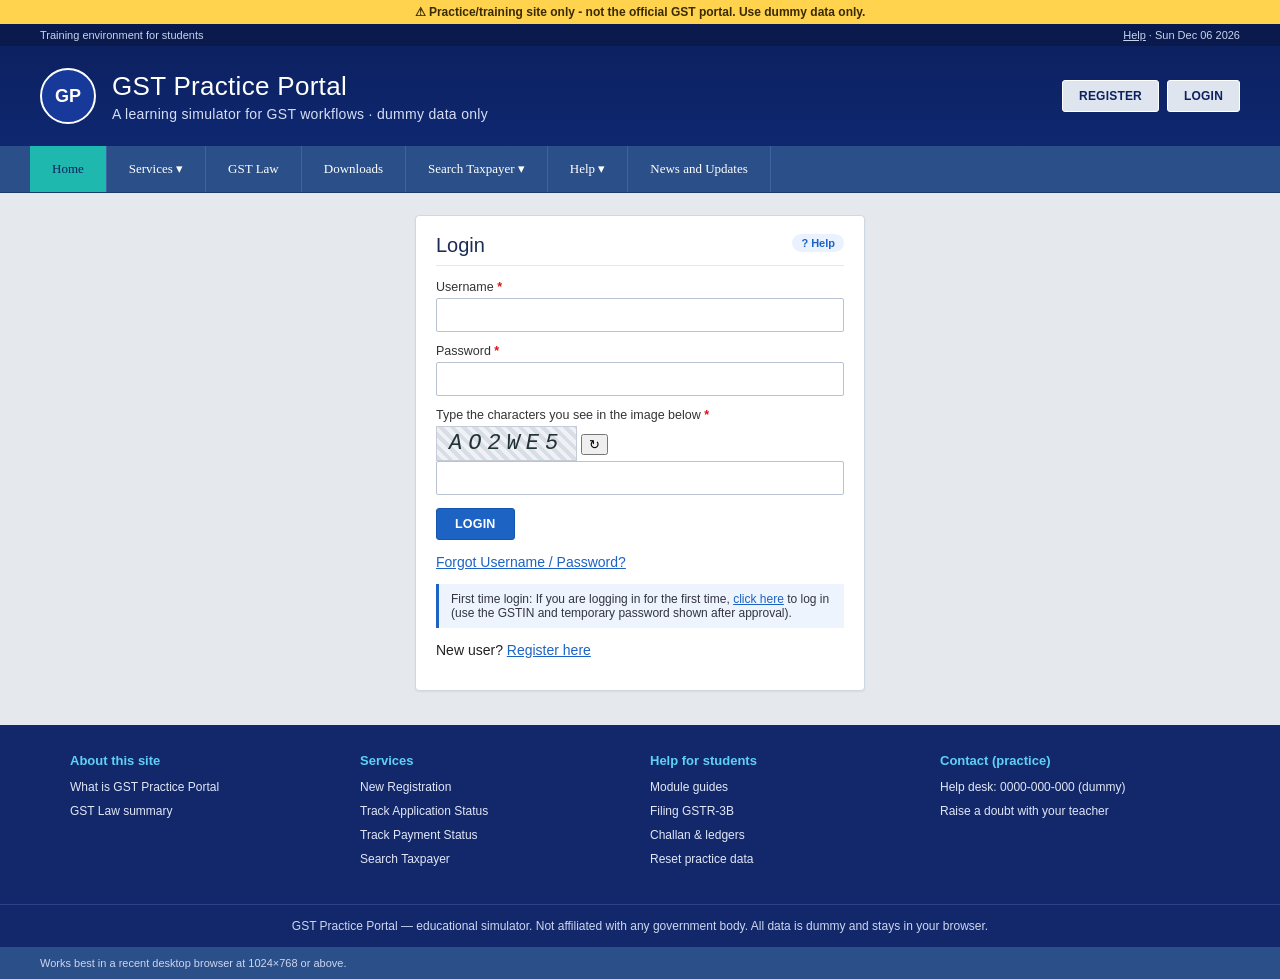
==== dashboard.html @ 6a78efd9 "Phase 4: sample taxpayer dataset, 2B cut-off, e-invoice 30-day, EWB PIN distance, CEWB, state thresh" ====
<!DOCTYPE html><html><head><meta charset="utf-8"><meta name="viewport" content="width=device-width,initial-scale=1"><title>Dashboard - GST Practice Portal</title><link rel="stylesheet" href="style.css"></head><body>
<div class="wrap"><div class="welcome"><b>Welcome <span id="nm"></span></b> · GSTIN <b id="gs"></b> · <span id="ttype"></span><span style="float:right">Cash balance as on date: <b id="cbal"></b></span></div>
<div class="side"><aside id="menu"></aside><main id="main"></main></div></div>
<script src="common.js"></script><script src="sample.js"></script><script src="dashboard.js"></script><script src="modules.js"></script><script src="modules2.js"></script></body></html>
---- style.css ----
/* GST Practice Portal - original stylesheet */
:root{--navy:#0c2160;--navy2:#0a1a4d;--bar:#2b4f88;--teal:#1fb8ae;--blue:#1d63c4;--bg:#e5e9ee;--line:#cfd7e2}
*{box-sizing:border-box}html{font-size:14px}body{margin:0;font-family:Verdana,Tahoma,Arial,sans-serif;background:var(--bg);color:#222}
a{color:var(--blue)}h1,h2,h3,h4{font-weight:normal}
.banner{background:#ffd34d;color:#3a2a00;text-align:center;padding:5px;font-weight:bold;font-size:12px}
.topstrip{background:var(--navy2);color:#c8d3f0;font-size:11px;padding:5px 40px;display:flex;justify-content:space-between}.topstrip a{color:#c8d3f0}
header{background:linear-gradient(180deg,var(--navy),#0e2770);color:#fff;height:100px;padding:0 40px;display:flex;justify-content:space-between;align-items:center}
header .logo{display:flex;align-items:center;gap:16px}header .logo i{width:56px;height:56px;border-radius:50%;border:2px solid #fff;display:inline-flex;align-items:center;justify-content:center;font-style:normal;font-weight:bold;font-size:18px;background:#173a9a}
header .logo>div{font-size:26px;letter-spacing:.3px}header .logo small{display:block;font-size:14px;color:#d6def5;margin-top:4px}
header .btn{background:#dfe5ee;color:var(--navy);border:1px solid #fff;text-transform:uppercase;font-size:12px;padding:8px 16px;margin-left:8px}header .btn.s{background:#dfe5ee;color:var(--navy)}
.mainnav{background:var(--bar);display:flex;flex-wrap:wrap;padding:0 30px;position:relative;z-index:20;border-bottom:1px solid #1b3a6c}
.mainnav>a,.dd>a{color:#fff;padding:0 22px;line-height:46px;text-decoration:none;font-size:13px;display:block;border-right:1px solid #3d63a0;font-family:Georgia,serif}
.mainnav>a:first-child{background:var(--teal);color:var(--navy)}.mainnav>a:hover,.dd:hover>a{background:#1d3d70}
.dd{position:relative}.ddm{display:none;position:absolute;top:100%;left:0;background:#fff;min-width:240px;box-shadow:0 6px 16px #0005;border-top:3px solid var(--teal)}
.dd:hover .ddm{display:block}.ddm a{display:block;color:#1a2b55;padding:9px 16px;text-decoration:none;font-size:12.5px;border-bottom:1px solid #eef1f5}.ddm a:hover{background:#eaf2ff;color:var(--blue)}
.ddm.wide{min-width:760px;grid-template-columns:repeat(4,1fr);padding:6px}.dd:hover .ddm.wide{display:grid}.ddm b{display:block;padding:10px 16px 4px;color:var(--bar);font-size:12px;text-transform:uppercase;border-bottom:2px solid var(--teal);margin:0 8px 4px}
.hero{height:230px;background:linear-gradient(120deg,#123a87 0%,#2161b8 55%,#55a0e6 100%);position:relative;overflow:hidden;color:#fff;padding:50px 60px}
.hero:before,.hero:after{content:"";position:absolute;border:2px solid #ffffff33;width:180px;height:180px;transform:rotate(30deg);right:120px;top:-30px;border-radius:18px}.hero:after{right:-20px;top:90px;width:240px;height:240px}
.hero h1{font-size:30px;margin:0 0 10px}.hero p{font-size:15px;margin:0 0 18px;max-width:640px}
.ticker{background:#fdf3d4;border-bottom:1px solid #ecd9a0;padding:7px 40px;font-size:12.5px;white-space:nowrap;overflow:hidden}.ticker span{display:inline-block;padding-left:100%;animation:tk 35s linear infinite}@keyframes tk{to{transform:translateX(-100%)}}
.ticker b{color:#c0392b}
.wrap{max-width:1170px;margin:22px auto;padding:0 15px}
.card{background:#fff;border:1px solid var(--line);border-radius:4px;padding:18px 20px;margin-bottom:18px;box-shadow:0 1px 2px #0001}
.card h2,.card h3{margin:0 0 14px;color:#1a2b55;font-size:17px;padding-bottom:8px;border-bottom:1px solid #e3e8ef}.card h2{font-size:20px}.card h4{color:var(--bar);margin:16px 0 8px;font-size:14px;font-weight:bold}
.grid{display:grid;grid-template-columns:repeat(auto-fit,minmax(250px,1fr));gap:16px}
.home{display:grid;grid-template-columns:7fr 5fr;gap:22px}.home .full{grid-column:1/-1}
.sechead{font-size:16px;color:#1a2b55;margin:0 0 10px;display:flex;justify-content:space-between}.sechead a{font-size:11px;font-weight:bold;text-transform:uppercase;text-decoration:none}
.newsitem{background:#fff;border:1px solid var(--line);border-bottom:0;padding:16px 18px}.newsitem:last-child{border-bottom:1px solid var(--line)}.newsitem:nth-child(even){background:#eef4fd}
.newsitem a{font-size:15px;font-weight:bold;color:#1c3f8f;text-decoration:none}.newsitem small{display:flex;justify-content:space-between;margin-top:10px;color:#444}.newsitem em{font-style:normal;background:#e6e9ee;padding:2px 8px;border-radius:9px;font-size:10.5px;text-transform:uppercase}
.faq{background:#fff;border:1px solid var(--line);border-radius:4px}.faq a{display:flex;justify-content:space-between;padding:12px 14px;border-bottom:1px solid #e9edf2;color:#333;text-decoration:none;font-size:13px}.faq a:after{content:"›";font-size:18px;color:#1a2b55}.faq a:hover{background:#f2f6fc}
.helpdesk{display:grid;grid-template-columns:1fr 1fr;background:#fff;border:1px solid var(--line);border-radius:4px;margin-top:14px;text-align:center;padding:10px;font-size:12px}.helpdesk b{display:block;font-size:14px;color:#1a2b55;margin-top:4px}
.svc{display:grid;grid-template-columns:repeat(auto-fit,minmax(150px,1fr));gap:12px}.svc a{background:#fff;border:1px solid #bcd0ea;color:#1c3f8f;text-align:center;padding:22px 10px;border-radius:4px;text-decoration:none;font-weight:bold;font-size:13px;box-shadow:inset 0 -3px 0 var(--blue)}.svc a:hover{background:var(--blue);color:#fff}
.due{width:100%;border-collapse:collapse;background:#fff;font-size:12px}.due th{background:#fff;color:#1a2b55;text-align:left;padding:10px;border:1px solid var(--line);font-size:13px}.due td{border:1px solid var(--line);padding:10px;vertical-align:top}.due td b{display:block;margin-top:4px}.due .oth{background:#e4ecfa}
.btn{background:var(--blue);border:1px solid #1655ad;padding:8px 18px;border-radius:3px;cursor:pointer;font-weight:bold;color:#fff;text-decoration:none;display:inline-block;font-size:12.5px;font-family:inherit;text-transform:uppercase;letter-spacing:.2px}
.btn:hover{background:#174f9e}.btn.s{background:var(--blue);color:#fff}.btn:disabled{background:#aab4c3;border-color:#aab4c3;cursor:not-allowed}
.card .btn:not(.s){background:#fff;color:var(--blue);border-color:var(--blue)}.card .btn:not(.s):hover{background:#eaf2ff}.card .btn:not(.s):disabled{color:#999;border-color:#ccc;background:#f4f4f4}
label{display:block;margin:12px 0 4px;font-size:12.5px;color:#333}.req{color:#d11;font-weight:bold}
input,select,textarea{width:100%;padding:7px 9px;border:1px solid #b8c2d0;border-radius:2px;font-family:inherit;font-size:13px;background:#fff;height:34px}textarea{height:70px}
input:focus,select:focus,textarea:focus{outline:none;border-color:var(--blue);box-shadow:0 0 0 2px #1d63c422}input:disabled{background:#eef1f5}
input[type=checkbox],input[type=radio]{width:auto;height:auto;margin-right:5px}
table{width:100%;border-collapse:collapse;font-size:12.5px}th,td{border:1px solid #d5dce6;padding:7px 8px;text-align:left}th{background:#eaf0f8;color:#1a2b55;font-weight:bold}td input{height:30px}
.tabs{display:flex;flex-wrap:wrap;gap:0;border-bottom:2px solid var(--blue);margin-bottom:14px}.tabs button{padding:9px 13px;border:1px solid #ccd6e4;border-bottom:0;background:#f1f4f8;cursor:pointer;font-family:inherit;font-size:12px;color:#1a2b55;margin-right:2px}.tabs button.on{background:var(--blue);color:#fff;border-color:var(--blue)}
.hide{display:none!important}.msg{padding:12px 14px;background:#e6f5ea;border:1px solid #b9e1c3;color:#1c5a2d;margin:12px 0;border-radius:3px}.err{color:#d11;font-size:12.5px}
.note{font-size:12px;color:#334;background:#eef4fd;border-left:3px solid var(--blue);padding:8px 12px;margin:10px 0}
.side{display:flex;gap:20px}.side aside{min-width:230px;background:#fff;border:1px solid var(--line);border-radius:4px;align-self:flex-start;overflow:hidden}
.side aside h5{background:var(--bar);color:#fff;margin:0;padding:9px 14px;font-size:12px;font-weight:normal;font-family:Georgia,serif}
.side aside button{display:block;width:100%;text-align:left;padding:9px 16px;border:0;border-bottom:1px solid #eef1f5;background:#fff;color:#1a2b55;cursor:pointer;font-family:inherit;font-size:12.5px}
.side aside button:hover{background:#eaf2ff}.side aside button.on{background:#dbe8fb;color:var(--blue);font-weight:bold;border-left:4px solid var(--teal)}.side main{flex:1;min-width:0}
.tile{background:#fff;border:1px solid #c3d3ea;border-radius:4px;padding:0 0 14px;overflow:hidden;text-align:center}.tile h4{background:var(--blue);color:#fff;margin:0 0 12px;padding:12px;font-size:13px}
.tile p{padding:0 14px;font-size:12.5px;line-height:1.7}.tile .btn{margin:4px}
.st{display:inline-block;padding:2px 9px;border-radius:10px;font-size:11px;font-weight:bold;background:#ddd}.st.Filed,.st.Approved,.st.Paid,.st.Active{background:#d3f0dc;color:#17632f}
.st.Draft,.st.NotFiled,.st.NotPaid{background:#fde3cc;color:#8a4500}.st.Rejected{background:#f8d3d3;color:#900}.st.Pending,.st.Saved{background:#fff0b8;color:#6b4e00}.st.Ready{background:#d8e6ff;color:#173f8a}
.tick{color:#1fa34a;font-weight:bold}.prog{height:8px;background:#e3e9f3;border-radius:4px;margin:6px 0 14px}.prog i{display:block;height:8px;background:var(--teal);border-radius:4px}
.row{display:flex;gap:14px;flex-wrap:wrap;align-items:end}.row>*{flex:1;min-width:170px}
.inline label{display:inline-block;margin-right:16px}.help{float:right;font-size:11px;background:#eaf2ff;padding:3px 9px;border-radius:10px;text-decoration:none;font-weight:bold}
.cap{font-family:"Courier New",monospace;font-size:22px;letter-spacing:6px;background:repeating-linear-gradient(45deg,#d9dee6,#d9dee6 4px,#eef1f5 4px,#eef1f5 8px);padding:4px 12px;display:inline-block;font-style:italic;border:1px solid #c5ccd8;color:#233}
.crumb{font-size:11.5px;color:#556;margin:0 0 10px}.crumb:before{content:"⌂ "}
.welcome{background:#fff;border:1px solid var(--line);border-left:5px solid var(--teal);padding:12px 18px;margin-bottom:18px;border-radius:4px;font-size:13px}
footer{background:#13286a;color:#cdd6f0;margin-top:34px;font-size:12px}footer .cols{max-width:1170px;margin:auto;display:grid;grid-template-columns:repeat(4,1fr);gap:20px;padding:28px 15px}
footer h4{color:#5fd0f5;margin:0 0 12px;font-weight:bold;font-size:13px}footer a{color:#e1e7f7;display:block;margin:0 0 10px;text-decoration:none}footer a:hover{text-decoration:underline}
footer p{margin:0;padding:14px 40px;border-top:1px solid #2b4389;text-align:center}footer .bottom{background:#2b4f88;padding:10px 40px;font-size:11px}
@media(max-width:900px){header{height:auto;padding:14px 16px;flex-wrap:wrap;gap:10px}.home,.side{display:block}.side aside{margin-bottom:14px}.ddm.wide{min-width:280px;grid-template-columns:1fr}footer .cols{grid-template-columns:1fr 1fr}.hero{padding:30px 20px}.mainnav{padding:0}}
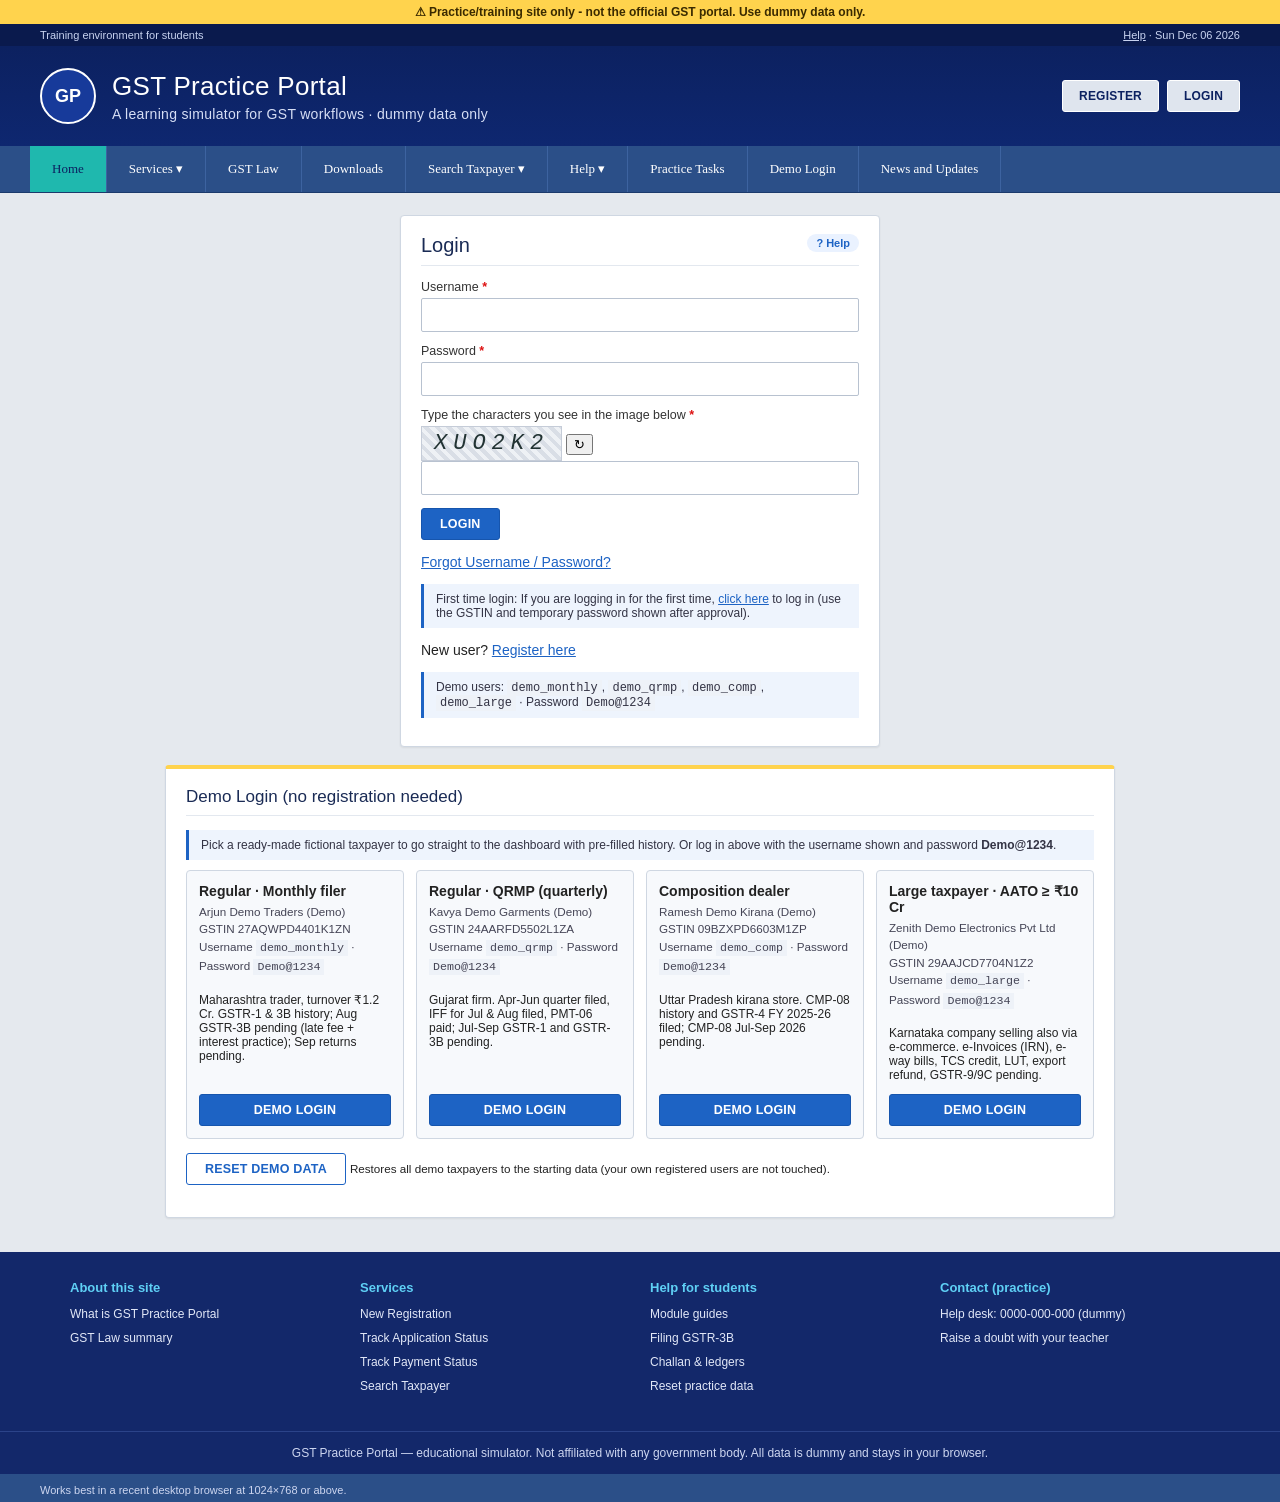
==== commit a19b8285: "Demo login personas, registration amendments/cancel/revoke, refunds, LUT, TDS/TCS, ITC-04, 9C, notic" ====
--- a/dashboard.html
+++ b/dashboard.html
@@ -1,4 +1,4 @@
 <!DOCTYPE html><html><head><meta charset="utf-8"><meta name="viewport" content="width=device-width,initial-scale=1"><title>Dashboard - GST Practice Portal</title><link rel="stylesheet" href="style.css"></head><body>
 <div class="wrap"><div class="welcome"><b>Welcome <span id="nm"></span></b> · GSTIN <b id="gs"></b> · <span id="ttype"></span><span style="float:right">Cash balance as on date: <b id="cbal"></b></span></div>
 <div class="side"><aside id="menu"></aside><main id="main"></main></div></div>
-<script src="common.js"></script><script src="sample.js"></script><script src="dashboard.js"></script><script src="modules.js"></script><script src="modules2.js"></script></body></html>
+<script src="common.js"></script><script src="sample.js"></script><script src="dashboard.js"></script><script src="modules.js"></script><script src="modules2.js"></script><script src="demo.js"></script><script src="modules3.js"></script></body></html>
--- a/style.css
+++ b/style.css
@@ -60,3 +60,5 @@
 footer h4{color:#5fd0f5;margin:0 0 12px;font-weight:bold;font-size:13px}footer a{color:#e1e7f7;display:block;margin:0 0 10px;text-decoration:none}footer a:hover{text-decoration:underline}
 footer p{margin:0;padding:14px 40px;border-top:1px solid #2b4389;text-align:center}footer .bottom{background:#2b4f88;padding:10px 40px;font-size:11px}
 @media(max-width:900px){header{height:auto;padding:14px 16px;flex-wrap:wrap;gap:10px}.home,.side{display:block}.side aside{margin-bottom:14px}.ddm.wide{min-width:280px;grid-template-columns:1fr}footer .cols{grid-template-columns:1fr 1fr}.hero{padding:30px 20px}.mainnav{padding:0}}
+
+.demo{border-top:4px solid #ffd34d}.demogrid{display:grid;grid-template-columns:repeat(auto-fit,minmax(210px,1fr));gap:12px}.demoitem{border:1px solid var(--line);border-radius:4px;padding:12px;background:#f7f9fc;display:flex;flex-direction:column}.demoitem small{color:#445;margin:4px 0;line-height:1.5}.demoitem p{flex:1;font-size:12px}.demoitem code,.note code{background:#eef2f8;padding:1px 4px}.task{border-left:4px solid var(--blue)}.task details{margin-top:8px;background:#f2fbf6;padding:8px;border:1px dashed #9cc}
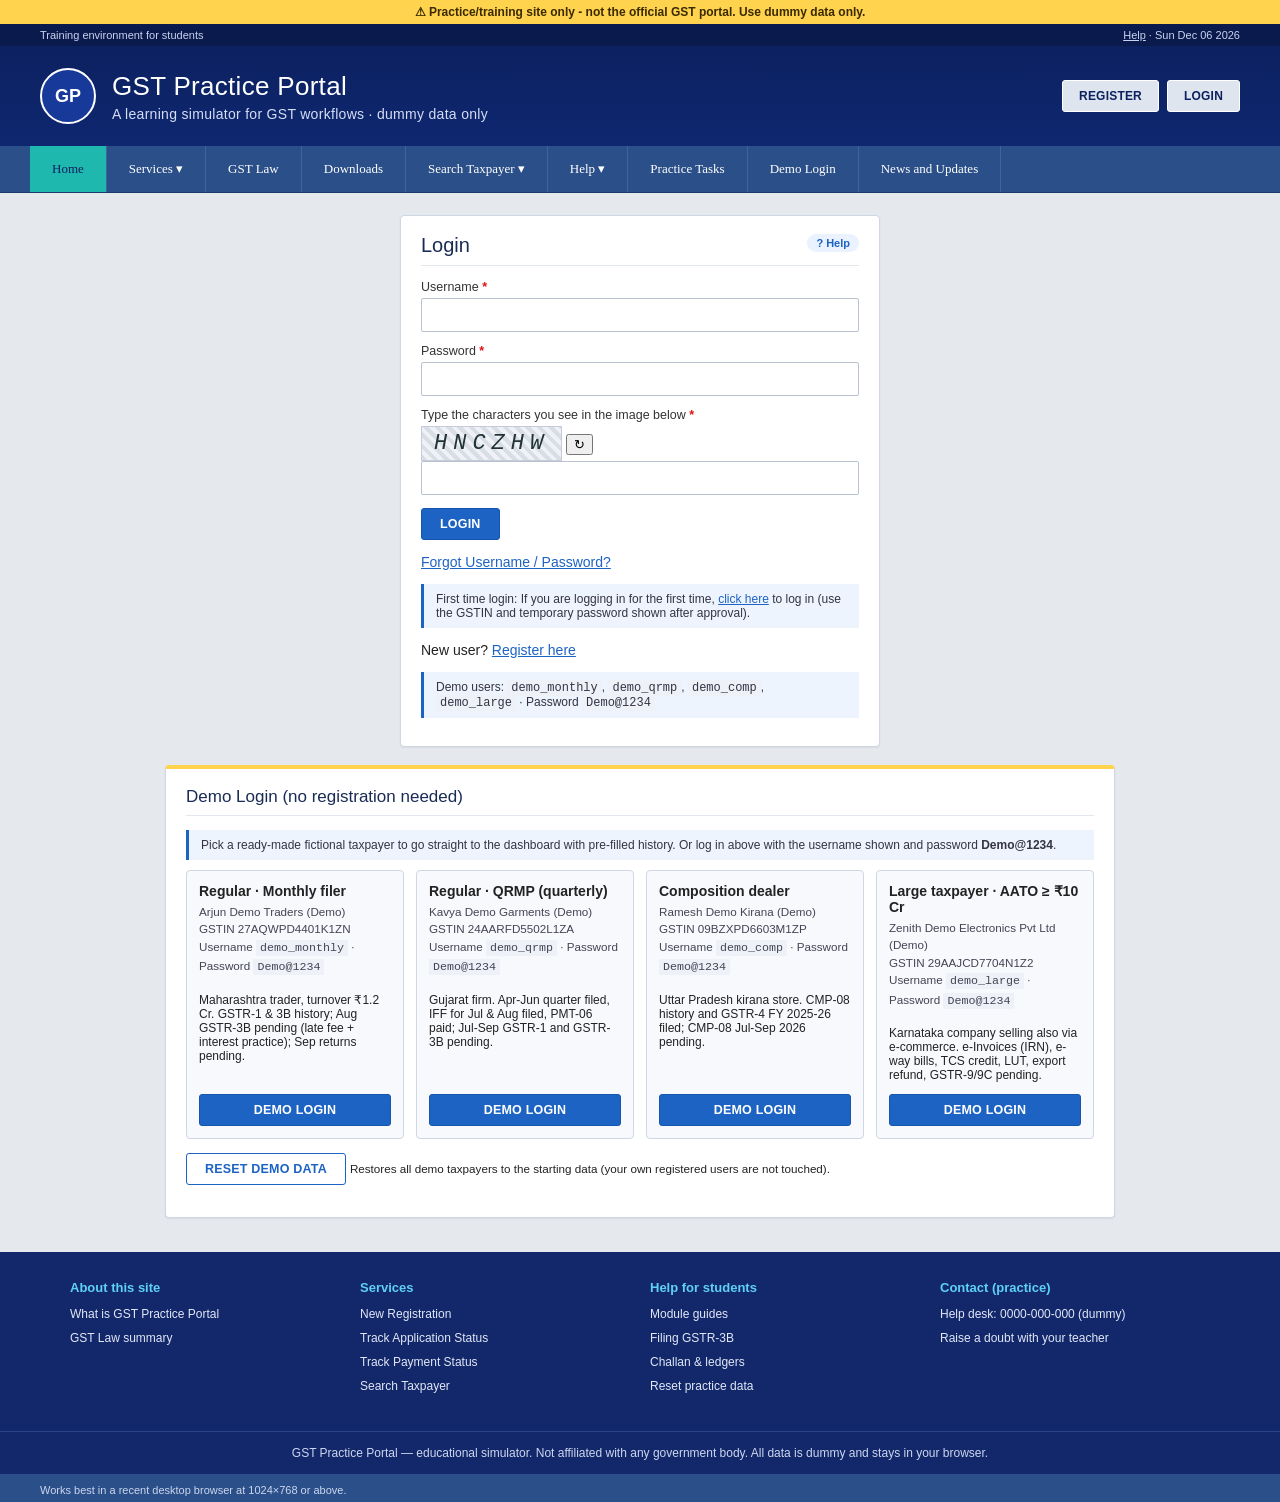
==== commit f79632e2: "GSTR-1/GSTR-3B screens rebuilt per official user manual flow" ====
--- a/dashboard.html
+++ b/dashboard.html
@@ -1,4 +1,4 @@
 <!DOCTYPE html><html><head><meta charset="utf-8"><meta name="viewport" content="width=device-width,initial-scale=1"><title>Dashboard - GST Practice Portal</title><link rel="stylesheet" href="style.css"></head><body>
 <div class="wrap"><div class="welcome"><b>Welcome <span id="nm"></span></b> · GSTIN <b id="gs"></b> · <span id="ttype"></span><span style="float:right">Cash balance as on date: <b id="cbal"></b></span></div>
 <div class="side"><aside id="menu"></aside><main id="main"></main></div></div>
-<script src="common.js"></script><script src="sample.js"></script><script src="dashboard.js"></script><script src="modules.js"></script><script src="modules2.js"></script><script src="demo.js"></script><script src="modules3.js"></script></body></html>
+<script src="common.js"></script><script src="sample.js"></script><script src="dashboard.js"></script><script src="modules.js"></script><script src="modules2.js"></script><script src="demo.js"></script><script src="returns.js"></script><script src="modules3.js"></script></body></html>
--- a/style.css
+++ b/style.css
@@ -62,3 +62,19 @@
 @media(max-width:900px){header{height:auto;padding:14px 16px;flex-wrap:wrap;gap:10px}.home,.side{display:block}.side aside{margin-bottom:14px}.ddm.wide{min-width:280px;grid-template-columns:1fr}footer .cols{grid-template-columns:1fr 1fr}.hero{padding:30px 20px}.mainnav{padding:0}}
 
 .demo{border-top:4px solid #ffd34d}.demogrid{display:grid;grid-template-columns:repeat(auto-fit,minmax(210px,1fr));gap:12px}.demoitem{border:1px solid var(--line);border-radius:4px;padding:12px;background:#f7f9fc;display:flex;flex-direction:column}.demoitem small{color:#445;margin:4px 0;line-height:1.5}.demoitem p{flex:1;font-size:12px}.demoitem code,.note code{background:#eef2f8;padding:1px 4px}.task{border-left:4px solid var(--blue)}.task details{margin-top:8px;background:#f2fbf6;padding:8px;border:1px dashed #9cc}
+/* GSTR-1 / GSTR-3B return screens */
+.rhead{background:#fff;border:1px solid var(--line);border-top:4px solid #1d3f8f;border-radius:4px;padding:12px 16px;margin-bottom:12px}.rhead h3{margin:0 0 10px;color:#13286a;font-size:17px}
+.rgrid{display:grid;grid-template-columns:repeat(auto-fit,minmax(150px,1fr));gap:8px 16px;font-size:13px;font-weight:bold}.rgrid small{display:block;font-weight:normal;color:#5a6478;font-size:11px}
+.rsec{background:#1d3f8f;color:#fff;padding:7px 12px;font-weight:bold;font-size:13px;margin:16px 0 8px;border-radius:3px;letter-spacing:.3px}
+.rtiles{display:grid;grid-template-columns:repeat(auto-fill,minmax(220px,1fr));gap:10px}
+.rtile{background:#2a62c9;color:#fff;border-radius:4px;padding:12px;cursor:pointer;min-height:76px;display:flex;flex-direction:column;justify-content:space-between;box-shadow:0 1px 2px rgba(0,0,0,.15)}
+.rtile:hover{background:#1d4fae}.rtile b{font-size:13px}.rtile span{font-size:11.5px;opacity:.92;margin-top:8px}.rtile.has{background:#17408f}.rtile.off{background:#8d9bb5;cursor:default}.rtile.t3{min-height:96px}
+.rbar{display:flex;gap:8px;flex-wrap:wrap;justify-content:flex-end;margin:14px 0}.rbar.l{justify-content:flex-start}
+.btn.sm{padding:3px 9px;font-size:11px}.btn.del{background:#fff;color:#b00020;border-color:#e0a0a0}
+.tabs{display:flex;border-bottom:2px solid #1d3f8f;margin:10px 0}.tabs a{padding:7px 14px;cursor:pointer;background:#e8eefa;margin-right:3px;border-radius:4px 4px 0 0;font-size:12.5px;color:#1d3f8f}.tabs a.on{background:#1d3f8f;color:#fff}
+.mdlbg{position:fixed;inset:0;background:rgba(10,20,50,.55);z-index:50;display:flex;align-items:flex-start;justify-content:center;overflow:auto;padding:30px 10px}.mdlbox{background:#fff;border-radius:5px;padding:18px 20px;width:100%;box-shadow:0 8px 30px rgba(0,0,0,.3)}.mdlbox h3{color:#13286a;margin-top:0}
+.mdlbox input[type=number]{width:120px}.chg{border:2px solid #d0021b!important;background:#fff1f1}.sysf{background:#f1f6ff}.sysv{background:#f1f6ff;border:1px solid #9cb6e8;padding:0 4px}.chgv{border:2px solid #d0021b;padding:0 4px}
+td.na,.na{background:#eceff4;color:#999}.scrollx{overflow-x:auto}.pay th,.pay td{font-size:11.5px;white-space:nowrap}.warn{color:#8a4500;background:#fff4e0;padding:6px 10px;border-radius:3px}
+.decl{display:block;background:#f5f8fd;padding:10px;border:1px solid var(--line);border-radius:3px}.qt td{padding:9px}.irn{background:#dff3e6;color:#176b35;padding:0 4px;border-radius:3px}.addf{border-left:4px solid #2a62c9;background:#fbfcff}
+.paper{background:#fff;border:1px solid #bbb;padding:22px;font-size:12px;box-shadow:inset 0 0 0 6px #f4f4f4}.paper .pp-h{text-align:center;margin-bottom:12px}.sumt tr.tot td,tr.tot td{font-weight:bold;background:#eef3fb}tr.sub th,tr.sub td{background:#e8eefa}.nw{white-space:nowrap}
+@media print{body *{visibility:hidden}.paper,.paper *{visibility:visible}.paper{position:absolute;left:0;top:0;width:100%}}
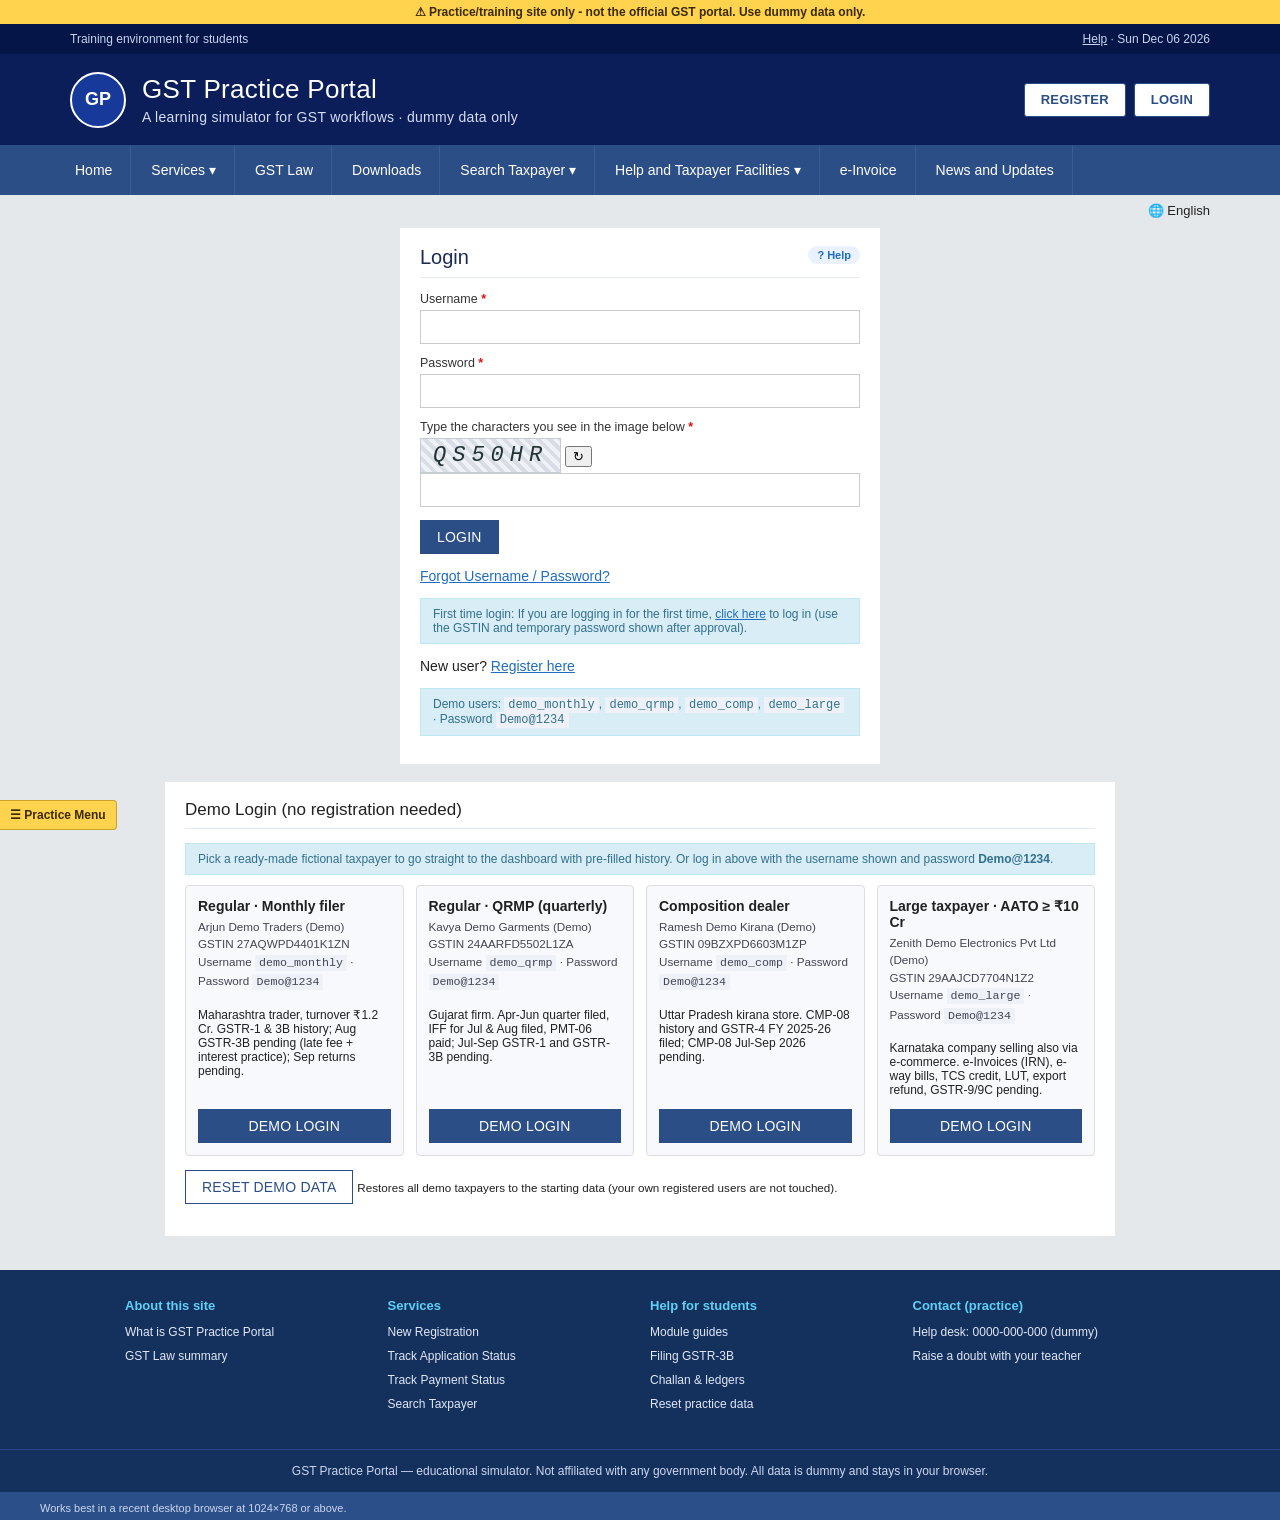
==== commit e3fa7e85: "v5: working amendment tables (9A B2CL/EXP, 9C unreg, 10, 11A, 11B, 14A, 15A), multi-rate item lines," ====
--- a/dashboard.html
+++ b/dashboard.html
@@ -1,4 +1,4 @@
 <!DOCTYPE html><html><head><meta charset="utf-8"><meta name="viewport" content="width=device-width,initial-scale=1"><title>Dashboard - GST Practice Portal</title><link rel="stylesheet" href="style.css"></head><body>
 <div class="wrap"><div class="welcome"><b>Welcome <span id="nm"></span></b> · GSTIN <b id="gs"></b> · <span id="ttype"></span><span style="float:right">Cash balance as on date: <b id="cbal"></b></span></div>
 <div class="side"><aside id="menu"></aside><main id="main"></main></div></div>
-<script src="common.js"></script><script src="sample.js"></script><script src="dashboard.js"></script><script src="modules.js"></script><script src="modules2.js"></script><script src="demo.js"></script><script src="returns.js"></script><script src="modules3.js"></script></body></html>
+<script src="common.js"></script><script src="sample.js"></script><script src="dashboard.js"></script><script src="modules.js"></script><script src="modules2.js"></script><script src="demo.js"></script><script src="returns.js"></script><script src="modules3.js"></script><script src="modules4.js"></script></body></html>
--- a/style.css
+++ b/style.css
@@ -78,3 +78,85 @@
 .decl{display:block;background:#f5f8fd;padding:10px;border:1px solid var(--line);border-radius:3px}.qt td{padding:9px}.irn{background:#dff3e6;color:#176b35;padding:0 4px;border-radius:3px}.addf{border-left:4px solid #2a62c9;background:#fbfcff}
 .paper{background:#fff;border:1px solid #bbb;padding:22px;font-size:12px;box-shadow:inset 0 0 0 6px #f4f4f4}.paper .pp-h{text-align:center;margin-bottom:12px}.sumt tr.tot td,tr.tot td{font-weight:bold;background:#eef3fb}tr.sub th,tr.sub td{background:#e8eefa}.nw{white-space:nowrap}
 @media print{body *{visibility:hidden}.paper,.paper *{visibility:visible}.paper{position:absolute;left:0;top:0;width:100%}}
+/* ===== v3 visual alignment (values sampled from public screenshots; own CSS) ===== */
+:root{--navy:#0b1e59;--navy2:#051547;--bar:#2c4e86;--teal:#17c4bb;--blue:#2c4e86;--link:#1f6dc2;--bg:#e4e8eb;--line:#dddddd}
+body{font-family:Verdana,"Helvetica Neue",Helvetica,Arial,sans-serif;font-size:14px;background:#e4e8eb;color:#212121}
+.topstrip{background:#051547;height:30px;align-items:center;padding:0 40px;font-size:12px}
+header{background:#0b1e59;height:91px}
+.mainnav{background:#2c4e86;border-bottom:0;min-height:50px}
+.mainnav>a,.dd>a{font-family:Verdana,Arial,sans-serif;font-size:14px;line-height:50px;padding:0 18px 0 20px;border-right:1px solid #3a5c94;color:#fff}
+.mainnav>a:first-child{background:#17c4bb;color:#0b1e59}.mainnav>a:hover,.dd:hover>a{background:#17c4bb;color:#0b1e59}
+.ddm{background:#ebf0f2;border-top:0;box-shadow:0 6px 12px rgba(0,0,0,.18)}.ddm a{color:#0b1e59;font-size:14px;padding:10px 15px;border-bottom:1px solid #d9e0e3}.ddm a:hover{background:#d9e2e6;color:#0b1e59}.ddm b{color:#0b1e59;border-bottom:2px solid #17c4bb}
+footer{background:#14315d!important}
+a{color:#1f6dc2}
+.crumb{font-size:14px;color:#212121;padding:8px 0;background:transparent}.crumb a{color:#1f6dc2;text-decoration:none}
+.btn{background:#2c4e86;color:#fff;border:1px solid #2c4e86;border-radius:0;height:34px;padding:6px 16px;font-size:14px;text-transform:uppercase;font-family:Verdana,Arial,sans-serif;font-weight:normal}
+.btn:hover{background:#1f3860}.btn.s,.btn.sec,.btn.del{background:#fff;color:#2c4e86;border:1px solid #2c4e86}.btn[disabled]{background:#8a9bb8;border-color:#8a9bb8}
+.btn.sm{height:auto;padding:3px 9px;font-size:12px}
+input,select,textarea{font-family:Verdana,Arial,sans-serif;font-size:14px;height:34px;border:1px solid #ccc;border-radius:0;padding:6px 10px;color:#555}textarea{height:auto}
+input[type=checkbox],input[type=radio]{height:auto}
+.card{border-radius:0;border:0;box-shadow:none;background:#fff}
+table th{background:#f4f3f8;color:#212121;font-weight:bold;border:1px solid #ddd;text-align:center}table td{border:1px solid #ddd}
+td.na,.na{background:#eeeeee}
+.msg{background:#dff0d8;color:#3c763d;border:1px solid #d6e9c6;border-radius:0}.warn{background:#f2dede;color:#a94442;border:1px solid #ebccd1;border-radius:0}
+.info,.note{background:#d9edf7;color:#31708f;border:1px solid #bce8f1}
+/* returns screens */
+.rhead{border:0;border-top:0;border-radius:0;padding:14px 18px}.rhead h3{color:#0b1e59;font-size:18px}
+.rgrid{font-size:14px}.rgrid small{color:#212121;font-weight:normal;font-size:13px}
+.rsec{background:#1f3860;color:#fff;font-weight:normal;font-size:15px;padding:9px 12px;border-radius:0;text-transform:uppercase;letter-spacing:0;position:relative}.rsec:after{content:"\2303";position:absolute;right:14px;top:6px;font-weight:bold}
+.rtiles{grid-template-columns:repeat(4,1fr);gap:12px 18px}
+.rtile{background:#f9faff;color:#212121;border:1px solid #315187;border-radius:6px;padding:0;min-height:96px;box-shadow:2px 2px 4px rgba(0,0,0,.25);overflow:hidden;justify-content:flex-start}
+.rtile b{background:#2c4e86;color:#fff;display:block;padding:8px 10px;text-align:center;font-size:13px;min-height:46px}
+.rtile span{color:#2c7a2c;text-align:center;font-weight:bold;padding:10px;margin:0}.rtile span:before{content:"\2714  ";color:#7cbf3c}
+.rtile:hover{background:#eef3ff}.rtile.has{background:#f9faff}.rtile.has b{background:#1f3860}.rtile.off{background:#f4f4f4;opacity:.75}.rtile.off b{background:#8a9bb8}
+.tabs{border-bottom:2px solid #2c4e86}.tabs a{border-radius:0;background:#e4e8eb;color:#2c4e86;font-size:14px}.tabs a.on{background:#2c4e86;color:#fff}
+.mdlbg{background:rgba(0,0,0,.5)}.mdlbox{border-radius:0;padding:0 0 16px}.mdlbox h3{background:#17c4bb;color:#fff;margin:0 0 14px;padding:12px 20px;font-size:18px}.mdlbox>*:not(h3){margin-left:20px;margin-right:20px}
+.sysf{background:#e8f0fd}.sysv{background:#e8f0fd;border-color:#c5d6f5}.chg{border:1px solid #c9302c!important;background:#fff;color:#a94442}.chgv{border:1px solid #c9302c;color:#a94442}
+.rtile.t3 span:before{content:""}
+.decl{background:#fff;border:0}.paper{box-shadow:none}
+.btn.s{background:#2c4e86;color:#fff;border:1px solid #2c4e86}.btn.s:hover{background:#1f3860}
+.btn:not(.s){background:#fff;color:#2c4e86;border:1px solid #2c4e86}.btn:not(.s):hover{background:#eef2f8}
+.btn.del{color:#a94442;border-color:#a94442}
+header .btn,header .btn.s{background:#fff;color:#0b1e59;border:1px solid #fff;border-radius:3px;font-weight:bold;font-size:13px;height:34px}
+.wrap .card h3,.card h3{color:#212121}
+td.okc{background:#c3e5ca;text-align:center}td.noc{background:#f7c5ea;text-align:center}.mdlbox h3.plain{background:#fff;color:#212121;font-size:20px}
+.cal td.f,.filedc{background:#35bd95;color:#fff}
+/* ===== v4: official-like layout ===== */
+.topstrip,header,.mainnav,.crumbbar{padding-left:max(15px,calc((100% - 1140px)/2));padding-right:max(15px,calc((100% - 1140px)/2))}
+.mainnav{padding-left:max(15px,calc((100% - 1170px)/2))}
+.mainnav>a:first-child{background:transparent;color:#fff}.mainnav>a:first-child:hover{background:#17c4bb;color:#0b1e59}
+.crumbbar{display:flex;justify-content:space-between;font-size:14px;padding-top:8px;padding-bottom:4px;color:#212121}.crumbbar a{color:#1f6dc2;text-decoration:none}.crumbbar .lang{font-size:13px}
+.crumb{display:none}
+.wrap{margin-top:6px}
+/* no sidebar: full-width white content panel */
+.side{display:block}.side aside{display:none}.side main{background:#fff;padding:15px 20px;min-height:400px}
+body.sideopen .side aside{display:block;position:fixed;left:0;top:0;bottom:0;width:280px;overflow:auto;z-index:80;border-radius:0;box-shadow:4px 0 16px rgba(0,0,0,.35)}
+body.sideopen:after{content:"";position:fixed;inset:0;background:rgba(0,0,0,.35);z-index:79}
+#pmenu{position:fixed;left:0;bottom:70px;z-index:70;font-size:12px}#pmbtn{background:#ffd34d;color:#3a2a00;border:1px solid #c9a227;border-left:0;border-radius:0 4px 4px 0;padding:7px 10px;cursor:pointer;font-family:Verdana,Arial,sans-serif;font-size:12px;font-weight:bold}
+#pmlinks{display:none;background:#fff;border:1px solid #ccc;box-shadow:2px 2px 8px rgba(0,0,0,.25);margin-top:4px}body.pmopen #pmlinks{display:block}#pmlinks a{display:block;padding:8px 14px;color:#0b1e59;text-decoration:none;border-bottom:1px solid #eee}#pmlinks a:hover{background:#ebf0f2}
+/* mega menu like real: category strip + 2-col panel */
+.dd.mega{position:static}.mainnav{position:relative}
+.mm{display:none;position:absolute;left:max(15px,calc((100% - 1170px)/2));right:max(15px,calc((100% - 1170px)/2));top:100%;background:#ebf0f2;border:1px solid rgba(0,0,0,.15);box-shadow:0 6px 12px rgba(0,0,0,.176);z-index:40}
+.dd.mega:hover .mm{display:flex;flex-wrap:wrap}
+.mmh{display:block;padding:10px 15px;color:#0b1e59;text-decoration:none;font-size:14px;line-height:20px}.mmi.on .mmh{background:#2c4e86;color:#fff}
+.mmp{display:none;position:absolute;left:0;right:0;top:41px;background:#fff;grid-template-columns:1fr 1fr;padding:4px 0 8px;box-shadow:0 6px 12px rgba(0,0,0,.176)}.mmi.on .mmp{display:grid}
+.mmp a{color:#0b1e59;text-decoration:none;font-size:14px;padding:7px 15px}.mmp a:hover{text-decoration:underline}
+/* returns header like manual */
+.rtitle{font-size:18px;color:#212121;margin:4px 0 14px}
+.rhead{border:1px solid #ddd;padding:14px 12px}.rhead h3{display:none}
+.rgrid2{display:grid;grid-template-columns:repeat(3,1fr);gap:10px 16px;font-size:13px}.rgrid2 .st{background:none;padding:0;color:inherit}
+.helpbox{background:#fff9ef;border:1px solid #f1e6cf;padding:10px 14px;margin:14px 0;font-size:13px}.helpbox h4{text-align:center;margin:0 0 6px;font-size:16px}
+.linkrow{margin:12px 0;font-size:13px}
+.rtiles.r3{grid-template-columns:repeat(3,1fr);gap:18px 22px}
+.rtile.t3{border:0;border-radius:0;background:#fff;box-shadow:0 1px 6px rgba(0,0,0,.25);min-height:170px}
+.rtile.t3 b{background:#14375d;text-align:left;font-size:14px;padding:12px 10px;min-height:64px}
+.rtile.t3 .tv{display:grid;grid-template-columns:1fr 1fr;gap:8px 10px;padding:12px 10px;font-size:13px;color:#212121}.tv small{display:block;font-size:13px}
+.rtile.t3:hover{background:#f6f8fc}.rtile.t3.off b{background:#7d8ea8}
+.impmsg{border:1px solid #347ab6;margin:22px 0}.impmsg>div{background:#347ab6;color:#fff;text-align:center;padding:8px;font-size:13px}.impmsg p,.impmsg ul{margin:8px 12px;font-size:13px}
+/* dashboard returns calendar */
+.rcal{text-align:center;margin-bottom:20px}.rcw{color:#0b1e59;font-size:18px;margin:6px 0}.rcp{font-weight:bold;font-size:13px;margin-bottom:14px}.rcal h4{font-weight:bold;font-size:18px;margin:8px 0}
+table.cal{margin:0 auto;border-collapse:collapse;box-shadow:0 2px 6px rgba(0,0,0,.3)}table.cal th{background:#2b4e86;color:#fff;padding:14px 18px;border:1px solid #fff;font-size:12px}
+table.cal td{padding:8px 14px;border:1px solid #fff;color:#fff;font-size:12px;min-width:90px;text-align:center}td.cf{background:#35bd95}td.cnf{background:#e65e5e}td.cna{background:#9aa5b8}
+.rcb{margin-top:24px}.rcb .btn{margin:6px 3px}
+footer .cols{padding-left:max(15px,calc((100% - 1140px)/2));padding-right:max(15px,calc((100% - 1140px)/2))}
+.side main:has(.rcal){display:flex;flex-direction:column}.rcal{order:-1}
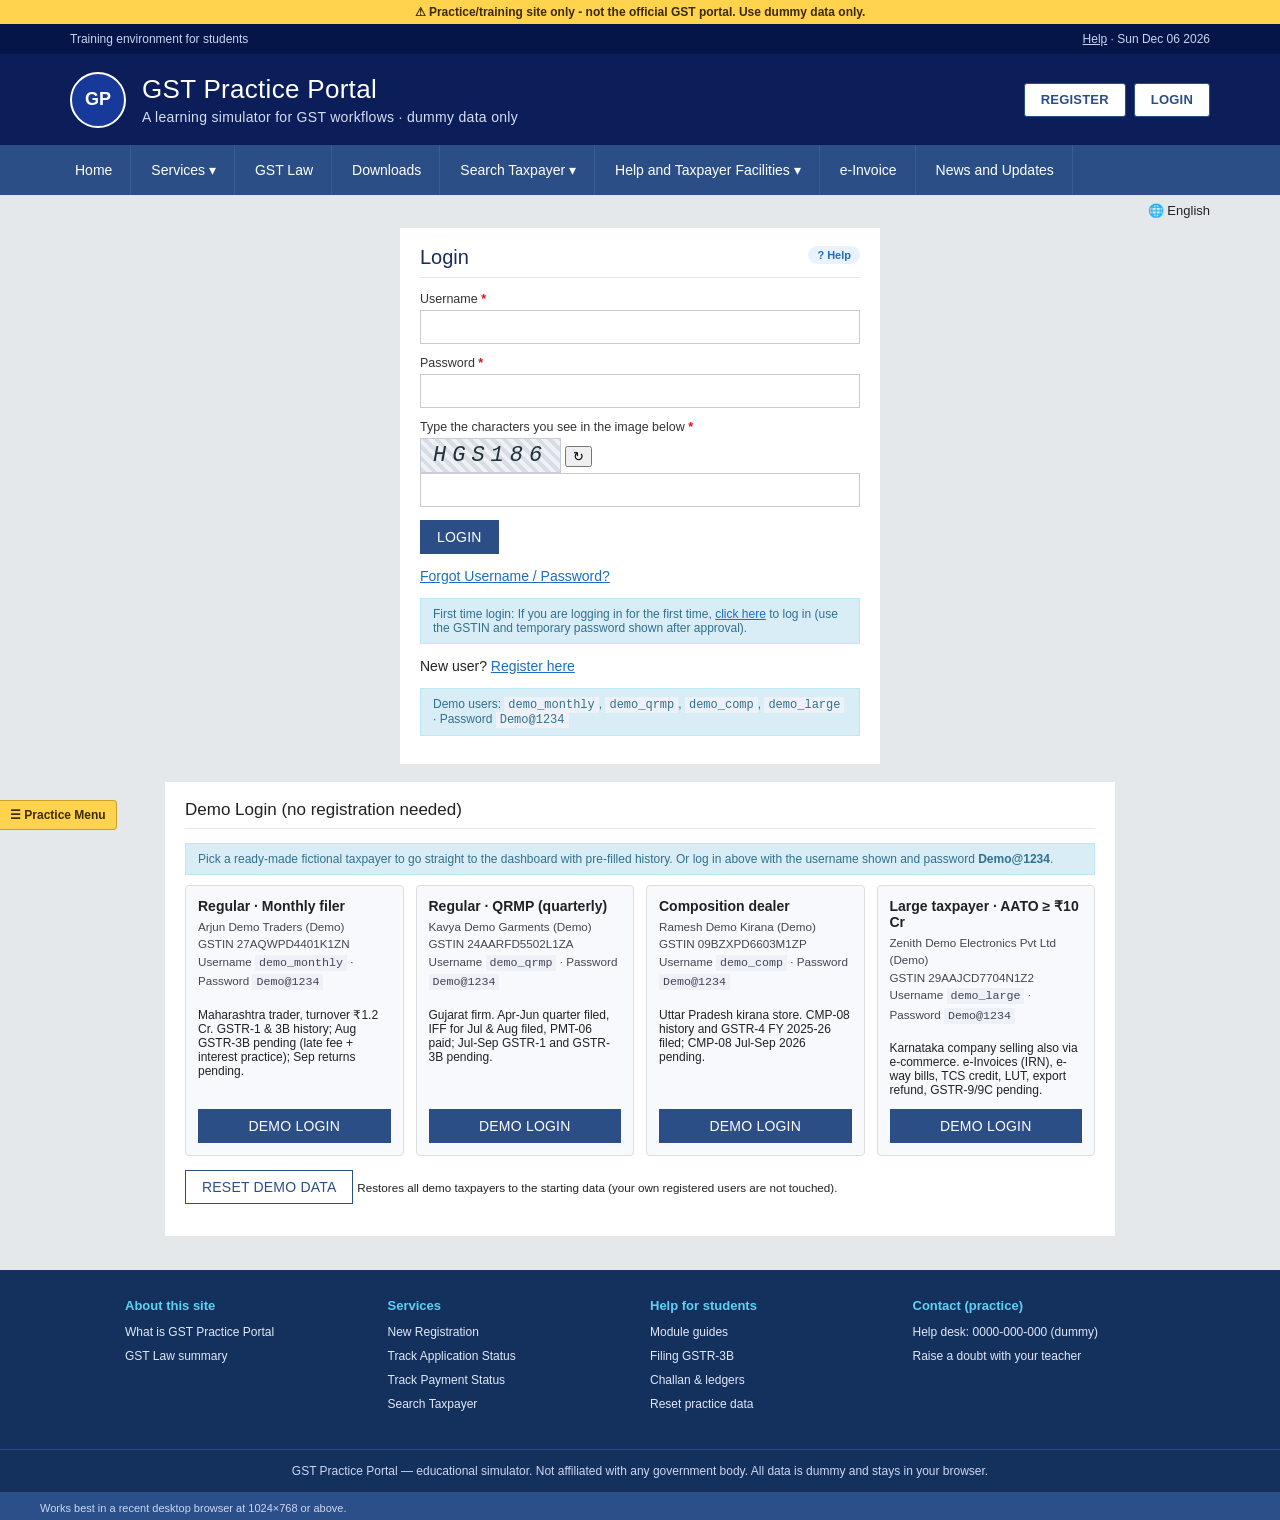
==== commit b7a3bc46: "v7: GSTR-2A part-wise, GSTR-2B with IMS recompute, full User Services, ITC-01/02/02A/03, DSC/e-sign " ====
--- a/dashboard.html
+++ b/dashboard.html
@@ -1,4 +1,4 @@
 <!DOCTYPE html><html><head><meta charset="utf-8"><meta name="viewport" content="width=device-width,initial-scale=1"><title>Dashboard - GST Practice Portal</title><link rel="stylesheet" href="style.css"></head><body>
 <div class="wrap"><div class="welcome"><b>Welcome <span id="nm"></span></b> · GSTIN <b id="gs"></b> · <span id="ttype"></span><span style="float:right">Cash balance as on date: <b id="cbal"></b></span></div>
 <div class="side"><aside id="menu"></aside><main id="main"></main></div></div>
-<script src="common.js"></script><script src="sample.js"></script><script src="dashboard.js"></script><script src="modules.js"></script><script src="modules2.js"></script><script src="demo.js"></script><script src="returns.js"></script><script src="modules3.js"></script><script src="modules4.js"></script></body></html>
+<script src="common.js"></script><script src="sample.js"></script><script src="dashboard.js"></script><script src="modules.js"></script><script src="modules2.js"></script><script src="demo.js"></script><script src="returns.js"></script><script src="modules3.js"></script><script src="modules4.js"></script><script src="modules5.js"></script></body></html>
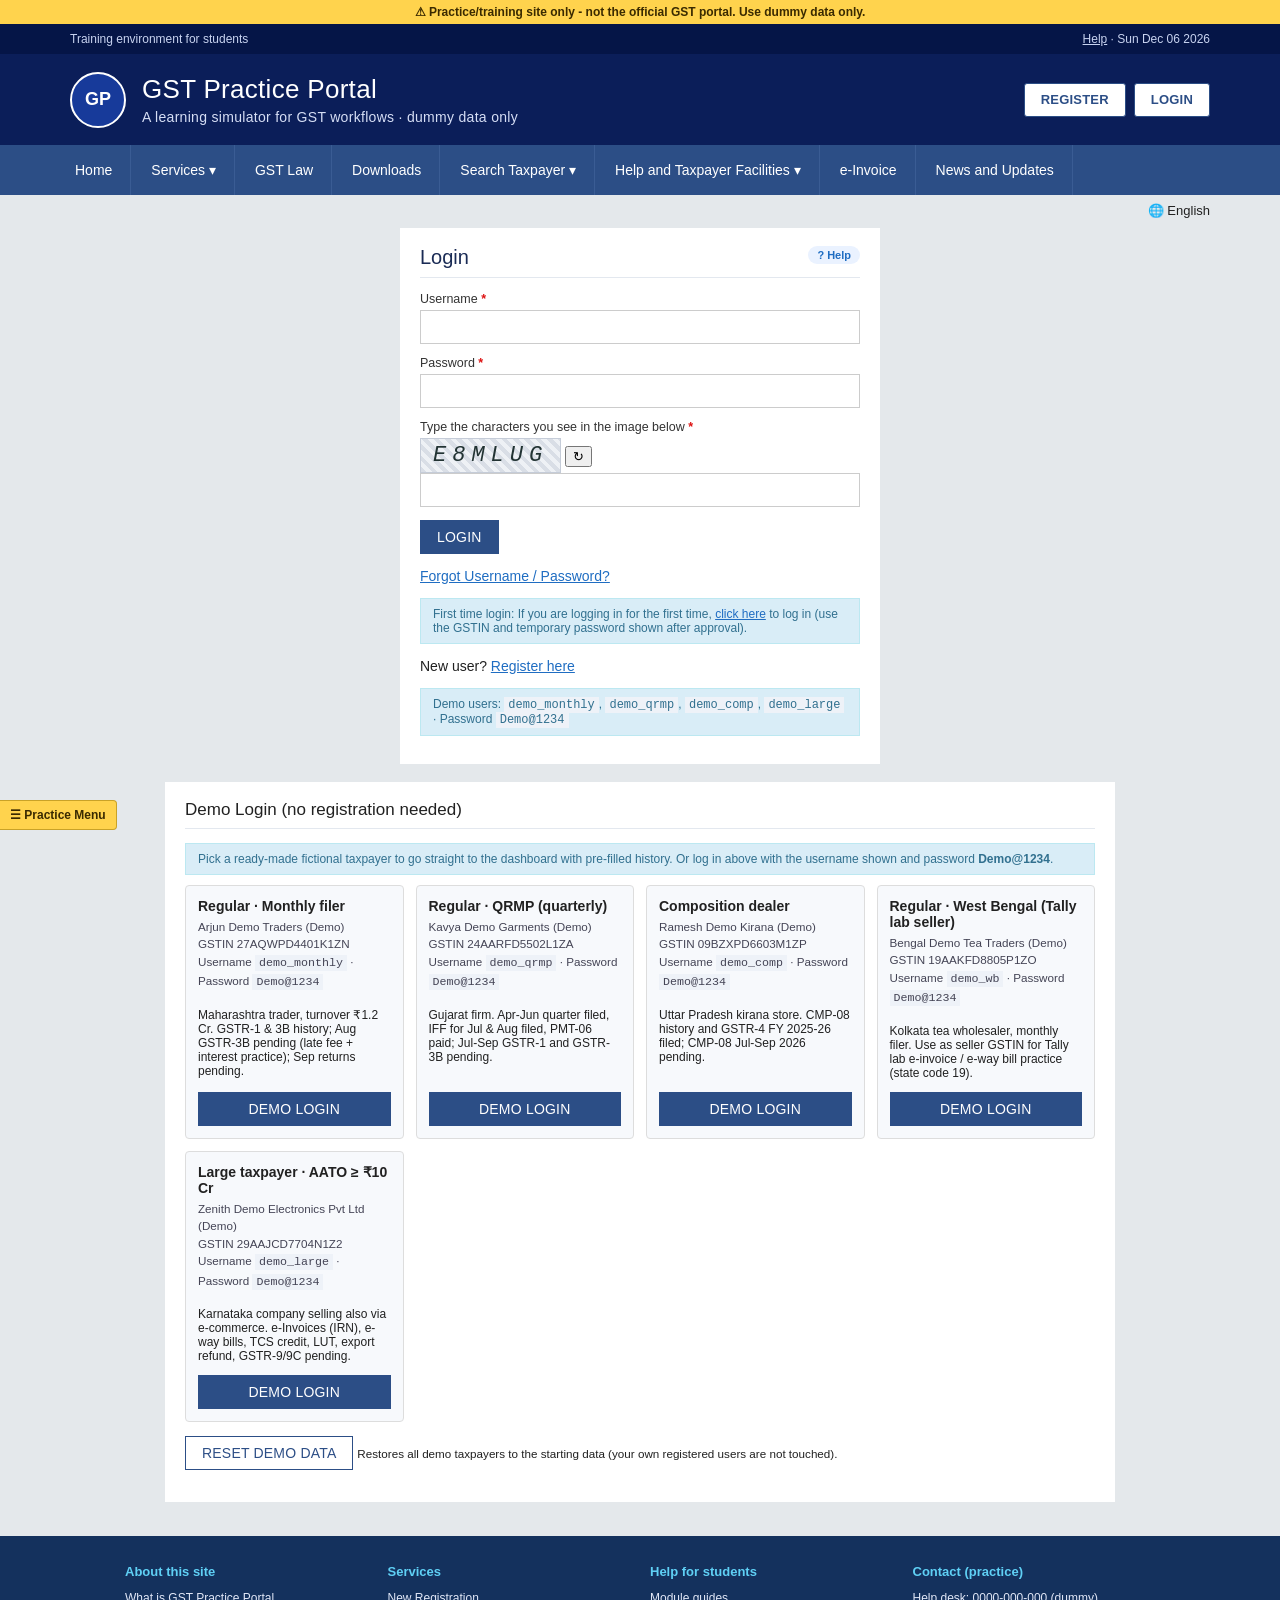
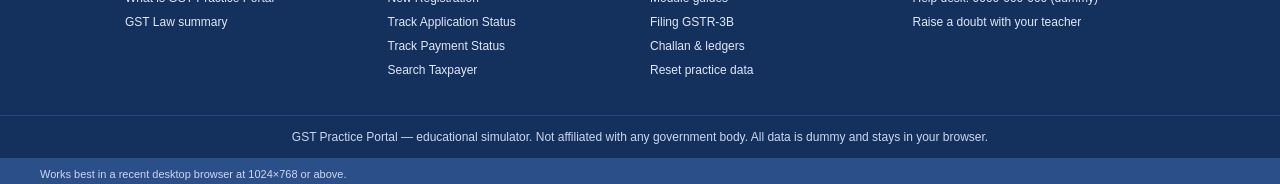
==== commit 8dff5b96: "Tally lab bridge: practice e-invoice/EWB/cancel via postMessage, deep links, WB demo persona, INTEGR" ====
--- a/dashboard.html
+++ b/dashboard.html
@@ -1,4 +1,4 @@
 <!DOCTYPE html><html><head><meta charset="utf-8"><meta name="viewport" content="width=device-width,initial-scale=1"><title>Dashboard - GST Practice Portal</title><link rel="stylesheet" href="style.css"></head><body>
 <div class="wrap"><div class="welcome"><b>Welcome <span id="nm"></span></b> · GSTIN <b id="gs"></b> · <span id="ttype"></span><span style="float:right">Cash balance as on date: <b id="cbal"></b></span></div>
 <div class="side"><aside id="menu"></aside><main id="main"></main></div></div>
-<script src="common.js"></script><script src="sample.js"></script><script src="dashboard.js"></script><script src="modules.js"></script><script src="modules2.js"></script><script src="demo.js"></script><script src="returns.js"></script><script src="modules3.js"></script><script src="modules4.js"></script><script src="modules5.js"></script></body></html>
+<script>window._h0=location.hash</script><script src="common.js"></script><script src="sample.js"></script><script src="dashboard.js"></script><script src="modules.js"></script><script src="modules2.js"></script><script src="demo.js"></script><script src="returns.js"></script><script src="modules3.js"></script><script src="modules4.js"></script><script src="modules5.js"></script></body></html>
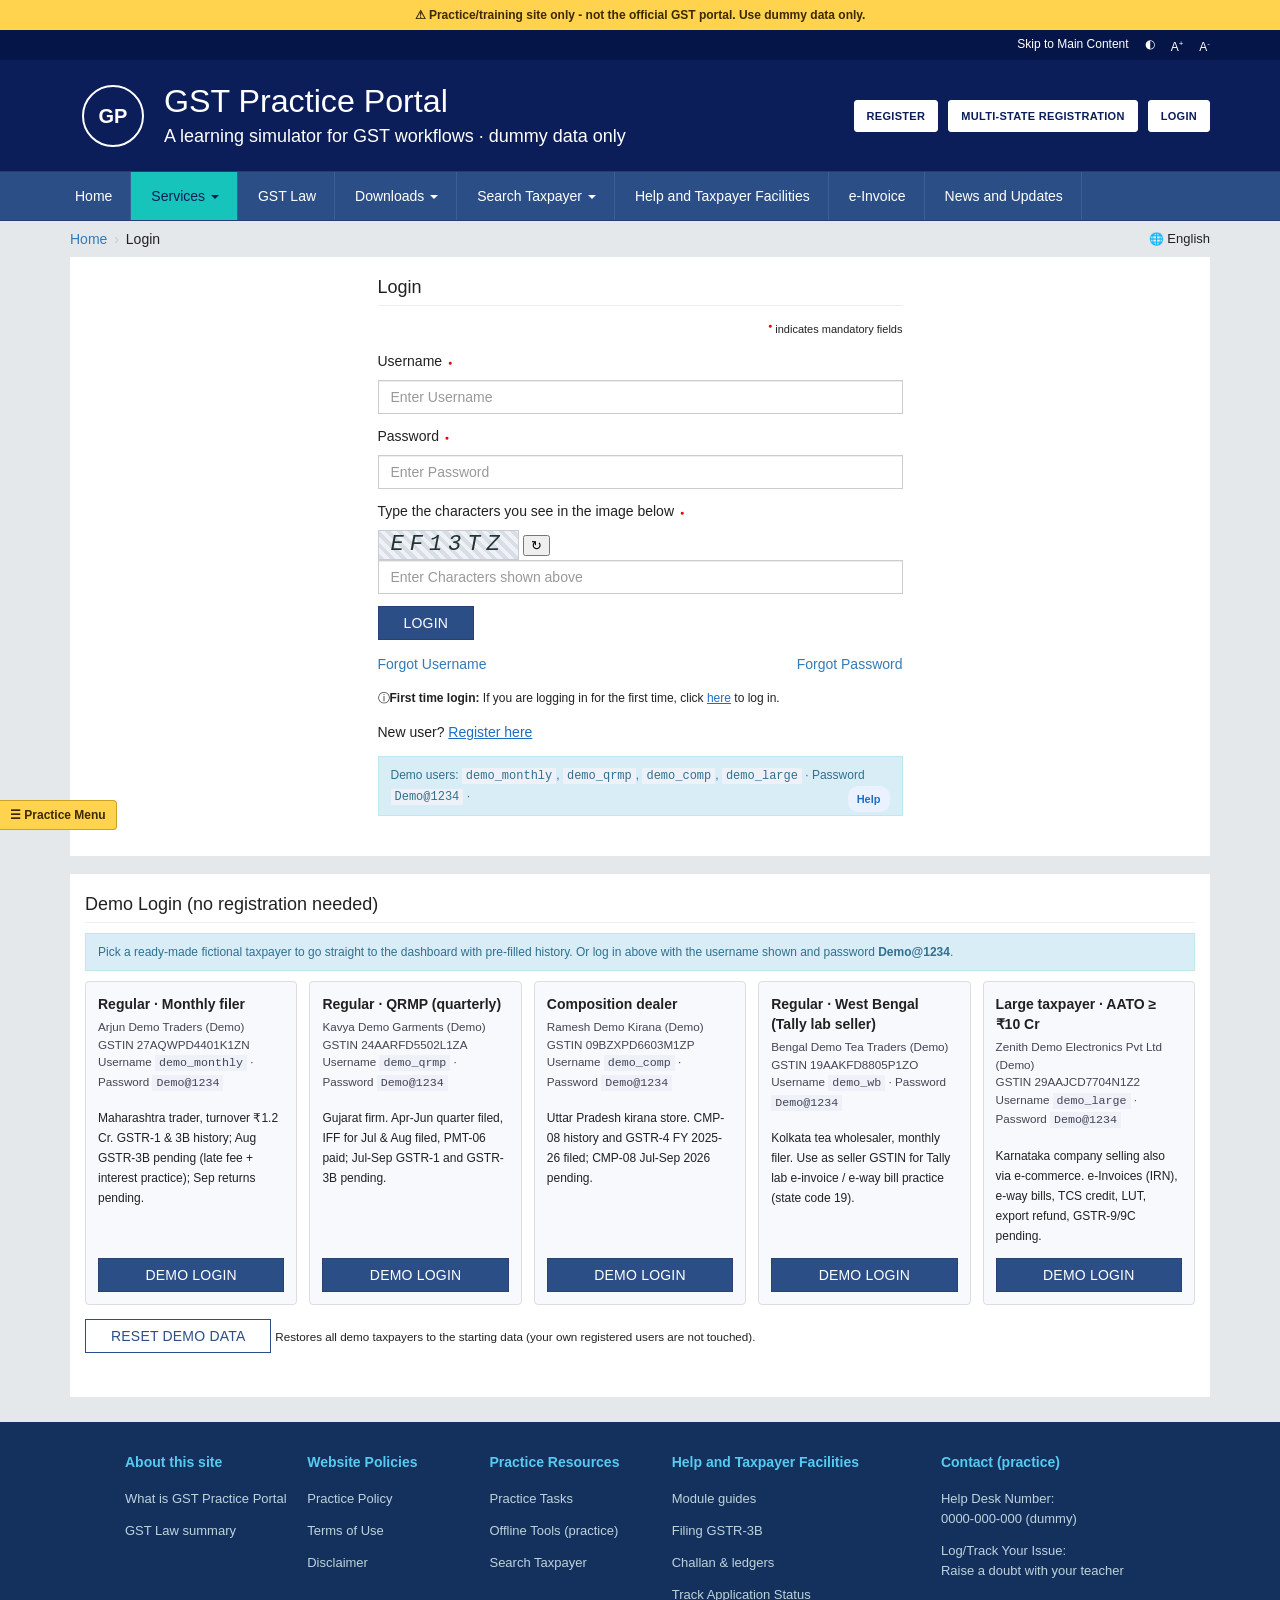
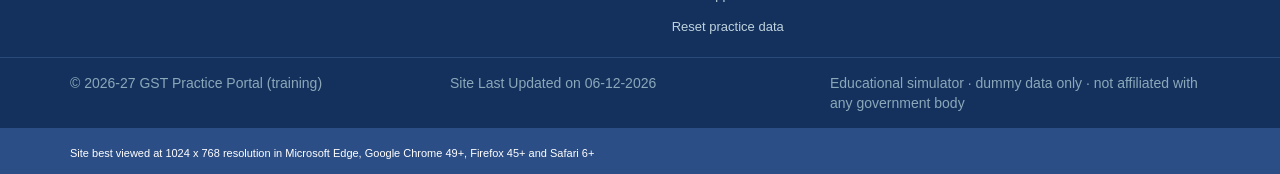
==== commit 659e29b9: "v10: menu gaps (CMP-02/03/04, clarifications, credit-reversal/RCM/negative-liability statements, sav" ====
--- a/dashboard.html
+++ b/dashboard.html
@@ -1,4 +1,4 @@
 <!DOCTYPE html><html><head><meta charset="utf-8"><meta name="viewport" content="width=device-width,initial-scale=1"><title>Dashboard - GST Practice Portal</title><link rel="stylesheet" href="style.css"></head><body>
 <div class="wrap"><div class="welcome"><b>Welcome <span id="nm"></span></b> · GSTIN <b id="gs"></b> · <span id="ttype"></span><span style="float:right">Cash balance as on date: <b id="cbal"></b></span></div>
 <div class="side"><aside id="menu"></aside><main id="main"></main></div></div>
-<script>window._h0=location.hash</script><script src="common.js"></script><script src="sample.js"></script><script src="dashboard.js"></script><script src="modules.js"></script><script src="modules2.js"></script><script src="demo.js"></script><script src="returns.js"></script><script src="modules3.js"></script><script src="modules4.js"></script><script src="modules5.js"></script></body></html>
+<script>window._h0=location.hash</script><script src="common.js"></script><script src="sample.js"></script><script src="dashboard.js"></script><script src="modules.js"></script><script src="modules2.js"></script><script src="demo.js"></script><script src="returns.js"></script><script src="modules3.js"></script><script src="modules4.js"></script><script src="modules5.js"></script><script src="modules6.js"></script></body></html>
--- a/style.css
+++ b/style.css
@@ -80,7 +80,7 @@
 @media print{body *{visibility:hidden}.paper,.paper *{visibility:visible}.paper{position:absolute;left:0;top:0;width:100%}}
 /* ===== v3 visual alignment (values sampled from public screenshots; own CSS) ===== */
 :root{--navy:#0b1e59;--navy2:#051547;--bar:#2c4e86;--teal:#17c4bb;--blue:#2c4e86;--link:#1f6dc2;--bg:#e4e8eb;--line:#dddddd}
-body{font-family:Verdana,"Helvetica Neue",Helvetica,Arial,sans-serif;font-size:14px;background:#e4e8eb;color:#212121}
+body{font-family:Verdana,"Helvetica Neue",Helvetica,Arial,sans-serif;font-size:14px;line-height:20px;background:#e4e8eb;color:#212121}
 .topstrip{background:#051547;height:30px;align-items:center;padding:0 40px;font-size:12px}
 header{background:#0b1e59;height:91px}
 .mainnav{background:#2c4e86;border-bottom:0;min-height:50px}
@@ -160,3 +160,54 @@
 .rcb{margin-top:24px}.rcb .btn{margin:6px 3px}
 footer .cols{padding-left:max(15px,calc((100% - 1140px)/2));padding-right:max(15px,calc((100% - 1140px)/2))}
 .side main:has(.rcal){display:flex;flex-direction:column}.rcal{order:-1}
+/* ===== v9 visual fidelity pass (layout metrics modelled on the public portal; no copied assets) ===== */
+body{font-family:Verdana,"Helvetica Neue",Helvetica,Arial,sans-serif;font-size:14px;line-height:20px;background:#e4e8eb;color:#212121}
+.topstrip{background:#051547;height:30px;padding-top:0;padding-bottom:0;display:flex;justify-content:flex-end;align-items:center;font-size:12px}
+.topstrip .skipl{list-style:none;margin:0;padding:0;display:flex;gap:16px}.topstrip .skipl a{color:#fff;text-decoration:none;font-size:12px}.topstrip sup{font-size:8px}
+header{background:#0b1e59;height:111px;padding-top:0;padding-bottom:0}
+header .logo{gap:20px}header .logo i{width:62px;height:62px;font-size:20px;background:transparent;border:2px solid #fff;margin-left:12px}
+header .logo>div{font-family:Helvetica,Arial,sans-serif;font-size:32.2px;font-weight:500;line-height:35px;color:#fff;letter-spacing:0}
+header .logo small{font-family:Helvetica,Arial,sans-serif;font-size:18px;color:#fff;margin-top:6px;line-height:22px}
+.mlinks{display:flex;align-items:center;gap:10px}
+header .btn,header .btn.s{background:#fff!important;color:#0b1e59!important;border:1px solid #fff!important;border-radius:3px;font-weight:bold;font-size:11px;height:auto;line-height:16px;padding:7px 12px;margin-left:0;text-transform:uppercase;letter-spacing:.3px}
+header .btn:hover{background:#e6ebf5!important}
+.udd{position:relative}.udd .uname{color:#fff;text-decoration:none;font-size:13px;padding:6px 4px;display:inline-block}.uddm{display:none;position:absolute;right:0;top:100%;background:#fff;min-width:190px;box-shadow:0 6px 12px rgba(0,0,0,.18);border:1px solid rgba(0,0,0,.15);z-index:60}
+.udd.open .uddm{display:block}.uddm a{display:block;padding:8px 14px;color:#333;text-decoration:none;font-size:13px}.uddm a:hover{background:#ebf0f2}.mlinks .udd~.btn{display:none}
+.mainnav{background:#2c4e86;border-top:1px solid #243f6d;border-bottom:1px solid #243f6d;min-height:50px}
+.mainnav>a,.dd>a{font-family:Verdana,"Helvetica Neue",Helvetica,Arial,sans-serif;font-size:14px;color:#fff;padding:15px 18px 15px 20px;line-height:18px;border-right:1px solid #3a5f99}
+.mainnav>a:first-child{background:transparent;color:#fff}
+.mainnav>a.active,.mainnav>.dd.active>a{background:#17c4bb!important;color:#0b1e59!important}
+.mainnav>a:hover,.dd:hover>a{background:#17c4bb;color:#0b1e59}
+.caret{display:inline-block;width:0;height:0;margin-left:2px;vertical-align:middle;border-top:4px solid;border-right:4px solid transparent;border-left:4px solid transparent}
+.ddm{background:#ebf0f2;border:1px solid rgba(0,0,0,.15);border-top:0;box-shadow:0 6px 12px rgba(0,0,0,.175)}.ddm a{color:#212121;font-size:13px;border-bottom:1px solid #d8dfe3;padding:10px 18px}.ddm a:hover{background:#d4dee3;color:#0b1e59}
+.crumbbar{padding-top:8px;padding-bottom:8px;font-size:14px;line-height:20px;min-height:36px}.crumbbar a{color:#337ab7}.crumbbar .sep{color:#ccc;padding:0 3px}.crumbbar .lang{color:#212121;font-size:13px}.crumbbar .globe{font-size:12px}
+.wrap{max-width:1170px;padding:0 15px;margin:0 auto 25px}
+.wrap>.card,.wrap>div>.card{padding:15px 15px 30px}
+.card h2,.card>h3:first-child{font-family:Verdana,"Helvetica Neue",Helvetica,Arial,sans-serif;font-size:18px;font-weight:500;color:#212121;border-bottom:1px solid #eee;padding-bottom:8px;margin:5px 0 10px}
+label{font-size:14px;color:#212121;font-weight:400}
+.req{font-size:0;color:transparent}.req:after{content:"\25CF";font-size:7px;color:#e00;vertical-align:super;margin-left:2px;line-height:0}
+.mandl{text-align:right;font-size:11px;margin:0 0 10px}.mandl:before{content:"\25CF";color:#e00;font-size:7px;vertical-align:super;margin-right:3px}
+input,select,textarea{border:1px solid #ccc;border-radius:0;color:#555;font-size:14px;height:34px;padding:6px 12px;box-shadow:inset 0 1px 1px rgba(0,0,0,.075)}
+input::placeholder,textarea::placeholder{color:#999}
+input:focus,select:focus,textarea:focus{border-color:#66afe9;box-shadow:inset 0 1px 1px rgba(0,0,0,.075),0 0 8px rgba(102,175,233,.6)}
+input:disabled,select:disabled{background:#eee;cursor:not-allowed}
+.btn{font-size:14px;line-height:20px;height:auto;padding:6px 25px;border-radius:0}.btn.s{background:#2c4e86;border:1px solid #264373;color:#fff}
+.btn.sm{padding:3px 10px;font-size:12px}
+.igrp{display:flex}.igrp span{background:#eee;border:1px solid #ccc;border-right:0;padding:6px 12px;color:#555;font-size:13px;line-height:20px}.igrp input{flex:1}
+.ihelp{font-size:12px;color:#212121;margin:4px 0 0}.ihelp:before{content:"\24D8 ";}
+.pform{max-width:525px;margin:0 auto}
+.stepper{display:flex;justify-content:center;align-items:flex-start;margin:10px 0 20px}.stepper div{text-align:center;width:110px;font-size:11px;color:#777}.stepper i{display:block;width:30px;height:30px;line-height:30px;border-radius:50%;background:#777;color:#fff;font-style:normal;margin:0 auto 3px;border:3px solid #ddd}
+.stepper div.on{color:#f0a10b}.stepper div.on i{background:#f0a10b;border-color:#fbe1ae}.stepper b{flex:0 0 60px;height:1px;background:#555;margin-top:16px}
+.lnkrow{display:flex;justify-content:space-between}.lnkrow a{color:#337ab7;text-decoration:none}
+th{background:#f4f3f8;color:#212121;font-weight:bold;font-size:13px}td{font-size:13px}
+footer{background:#14315d!important;margin-top:0;font-size:13px}
+footer .cols{grid-template-columns:1.25fr 1.25fr 1.25fr 1.9fr 1.6fr;gap:15px;padding-top:15px;padding-bottom:20px}
+footer .fhead{color:#56caf0!important;font-weight:600;font-size:14px;line-height:30px;padding:10px 0 0;display:block;margin:0}
+footer ul{list-style:none;margin:0;padding:0}footer li{padding:12px 0 0;color:#bed2dd;font-size:13px;line-height:20px}footer li a{color:#bed2dd;font-size:13px;display:inline;margin:0}footer .fl{color:#bed2dd}
+footer .fbot{display:flex;gap:0;border-top:1px solid #2a4a7a;padding-left:max(15px,calc((100% - 1140px)/2));padding-right:max(15px,calc((100% - 1140px)/2))}footer .fbot p{border:0;text-align:left;color:#8ba8ba;font-size:14px;padding:15px 0;margin:0;flex:1}
+footer .bottom{background:#2c4e86;color:#fff;font-size:11px;padding:15px max(15px,calc((100% - 1140px)/2))}
+body.hc{filter:contrast(1.25)}
+@media(max-width:900px){footer .cols{grid-template-columns:1fr 1fr}footer .fbot{flex-direction:column}header{height:auto}}
+/* table-cell controls: compact padding so values like 18 / 28 are not clipped */
+td input,td select{padding:4px 6px;height:30px;font-size:13px}td select{min-width:58px;padding-right:2px}
+/* v10 dashboard profile + quick links */.dprof{display:flex;gap:16px;margin:16px 0;flex-wrap:wrap}.dpc{flex:1 1 300px;background:#fff;border:1px solid #d9dee3;border-radius:4px;padding:12px 16px}.dpc h4{margin:0 0 8px;color:#0b1e59}.qlinks{list-style:none;padding:0;margin:0}.qlinks li{padding:6px 0;border-bottom:1px solid #eef1f4;display:flex;justify-content:space-between}
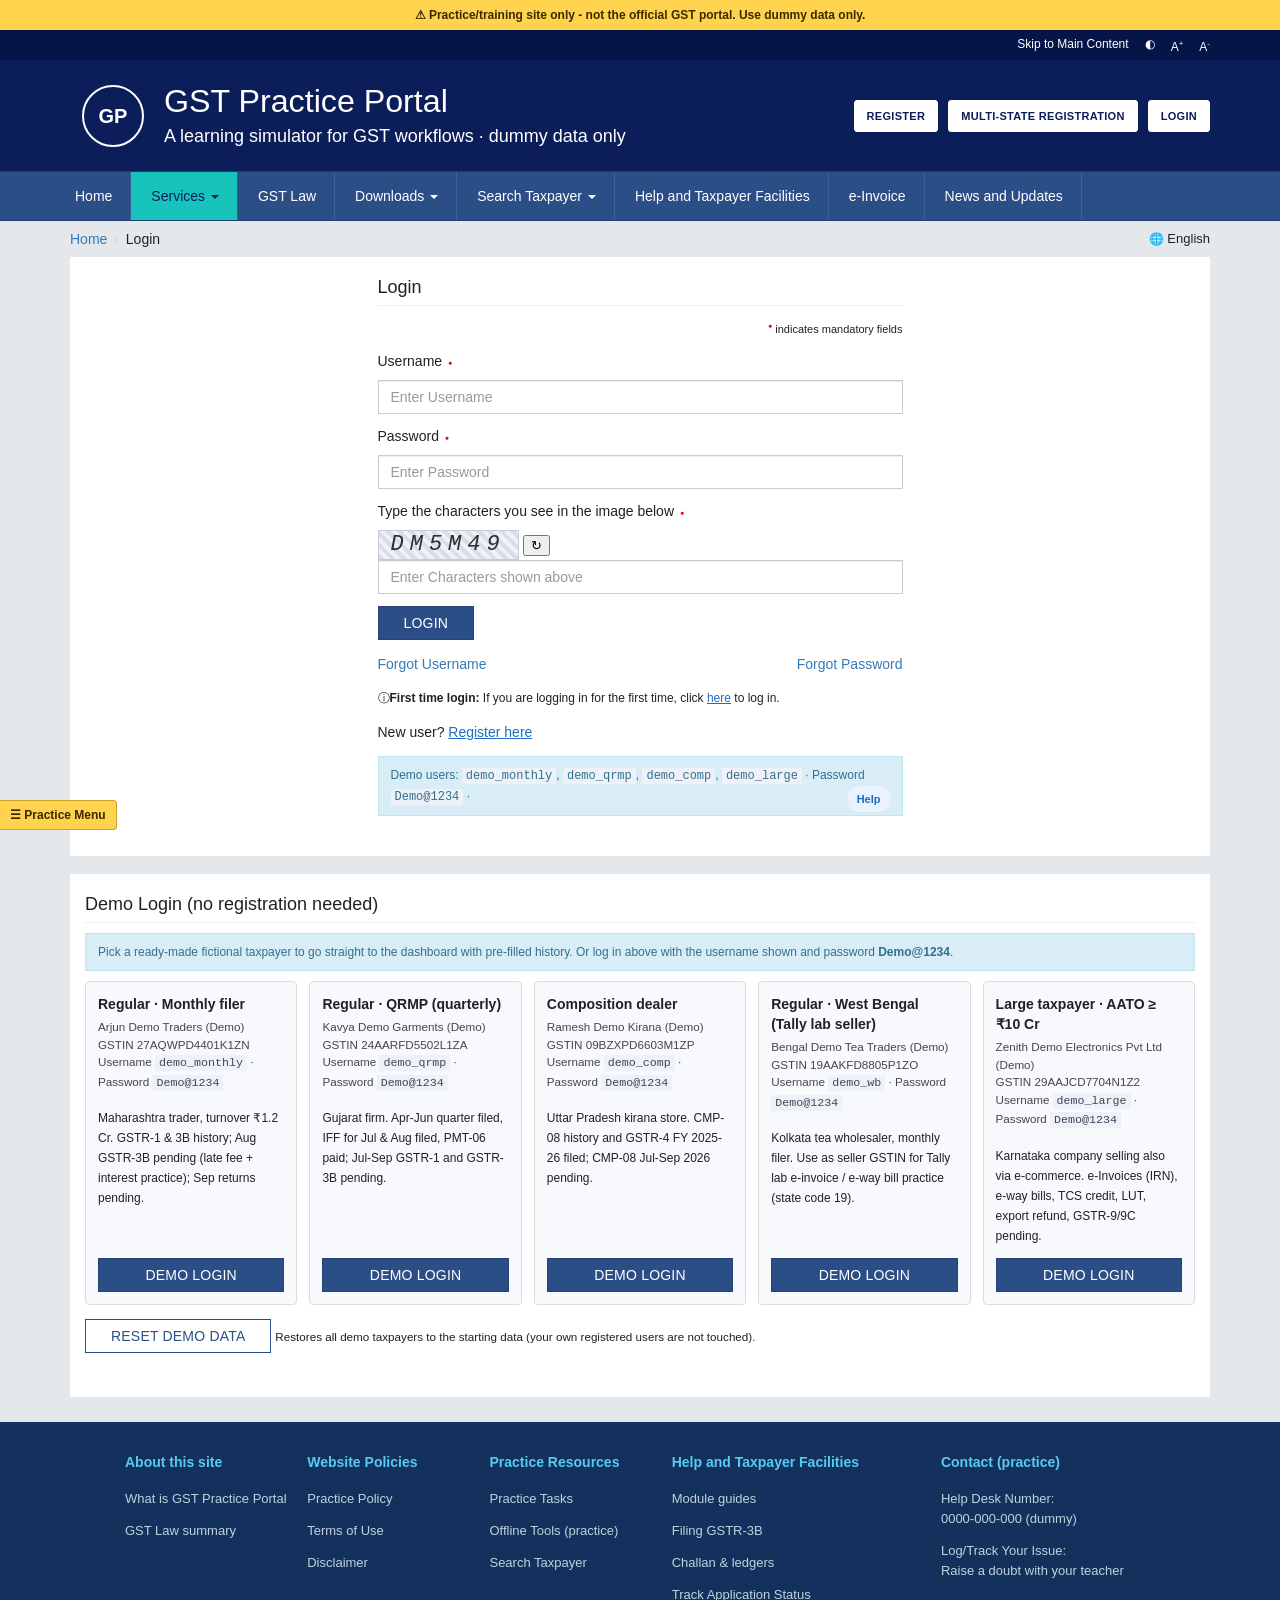
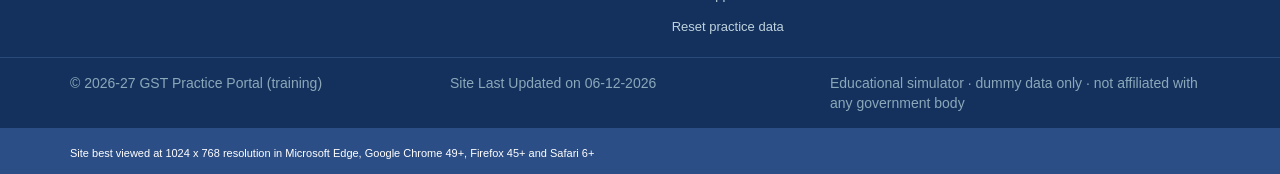
==== commit 7e5ecf46: "v11: ledgers/PMT-05/02/01, PMT-06/history/PMT-09, negative liability & RCM statements, dashboard pro" ====
--- a/dashboard.html
+++ b/dashboard.html
@@ -1,4 +1,4 @@
 <!DOCTYPE html><html><head><meta charset="utf-8"><meta name="viewport" content="width=device-width,initial-scale=1"><title>Dashboard - GST Practice Portal</title><link rel="stylesheet" href="style.css"></head><body>
 <div class="wrap"><div class="welcome"><b>Welcome <span id="nm"></span></b> · GSTIN <b id="gs"></b> · <span id="ttype"></span><span style="float:right">Cash balance as on date: <b id="cbal"></b></span></div>
 <div class="side"><aside id="menu"></aside><main id="main"></main></div></div>
-<script>window._h0=location.hash</script><script src="common.js"></script><script src="sample.js"></script><script src="dashboard.js"></script><script src="modules.js"></script><script src="modules2.js"></script><script src="demo.js"></script><script src="returns.js"></script><script src="modules3.js"></script><script src="modules4.js"></script><script src="modules5.js"></script><script src="modules6.js"></script></body></html>
+<script>window._h0=location.hash</script><script src="common.js"></script><script src="sample.js"></script><script src="dashboard.js"></script><script src="modules.js"></script><script src="modules2.js"></script><script src="demo.js"></script><script src="returns.js"></script><script src="modules3.js"></script><script src="modules4.js"></script><script src="modules5.js"></script><script src="modules6.js"></script><script src="modules7.js"></script></body></html>
--- a/style.css
+++ b/style.css
@@ -211,3 +211,12 @@
 /* table-cell controls: compact padding so values like 18 / 28 are not clipped */
 td input,td select{padding:4px 6px;height:30px;font-size:13px}td select{min-width:58px;padding-right:2px}
 /* v10 dashboard profile + quick links */.dprof{display:flex;gap:16px;margin:16px 0;flex-wrap:wrap}.dpc{flex:1 1 300px;background:#fff;border:1px solid #d9dee3;border-radius:4px;padding:12px 16px}.dpc h4{margin:0 0 8px;color:#0b1e59}.qlinks{list-style:none;padding:0;margin:0}.qlinks li{padding:6px 0;border-bottom:1px solid #eef1f4;display:flex;justify-content:space-between}
+/* v11 dashboard profile/quick links in portal style: navy header strip, white body, thin rule list */
+.dprof{display:flex;gap:20px;margin:20px 0 8px;flex-wrap:wrap;align-items:stretch}.dpc{flex:1 1 320px;background:#fff;border:1px solid #c9d1d9;border-radius:0;padding:0;box-shadow:0 1px 2px rgba(0,0,0,.06)}
+.dpc h4{margin:0;padding:9px 14px;background:#2c4e86;color:#fff;font-size:15px;font-weight:600}.dpc .kv{margin:0;border:0;width:100%}.dpc .kv th,.dpc .kv td{border:0;border-bottom:1px solid #eef1f4;padding:7px 14px;text-align:left;font-size:13px}.dpc .kv th{width:42%;color:#555;font-weight:600;background:none}
+.dpc>a{display:block;padding:9px 14px;text-align:right;font-size:13px;color:#2c4e86}.qlinks{list-style:none;padding:0;margin:0}.qlinks li{padding:8px 14px;border-bottom:1px solid #eef1f4;display:flex;justify-content:space-between;font-size:13px}.qlinks li a{color:#2c4e86;text-decoration:none}.qlinks li a:before{content:'› ';color:#17a2b8;font-weight:700}.qlinks li a:hover{text-decoration:underline}
+/* ledgers */
+.lgrid{display:grid;grid-template-columns:repeat(auto-fit,minmax(200px,1fr));gap:14px;margin-bottom:14px}.lgbox{border:1px solid #c9d1d9;background:#fff}.lgbox h4{margin:0;padding:8px 12px;background:#2c4e86;color:#fff;font-size:14px}.lgbox .big{font-size:20px;font-weight:600;color:#0b1e59;padding:10px 12px;margin:0}.lgbox a{display:block;padding:0 12px 10px;color:#2c4e86}
+.tscroll{overflow-x:auto;margin:8px 0}.ledT{font-size:12px;min-width:100%}.ledT th{font-size:11.5px;vertical-align:middle;text-align:center}.ledT td{white-space:normal;min-width:60px}.ledT tr.sub td{background:#f4f7fa;font-weight:600}
+#chT td:first-child{white-space:nowrap;font-weight:600}
+.ledT td.n,.ledT th.n{text-align:right;white-space:nowrap}
